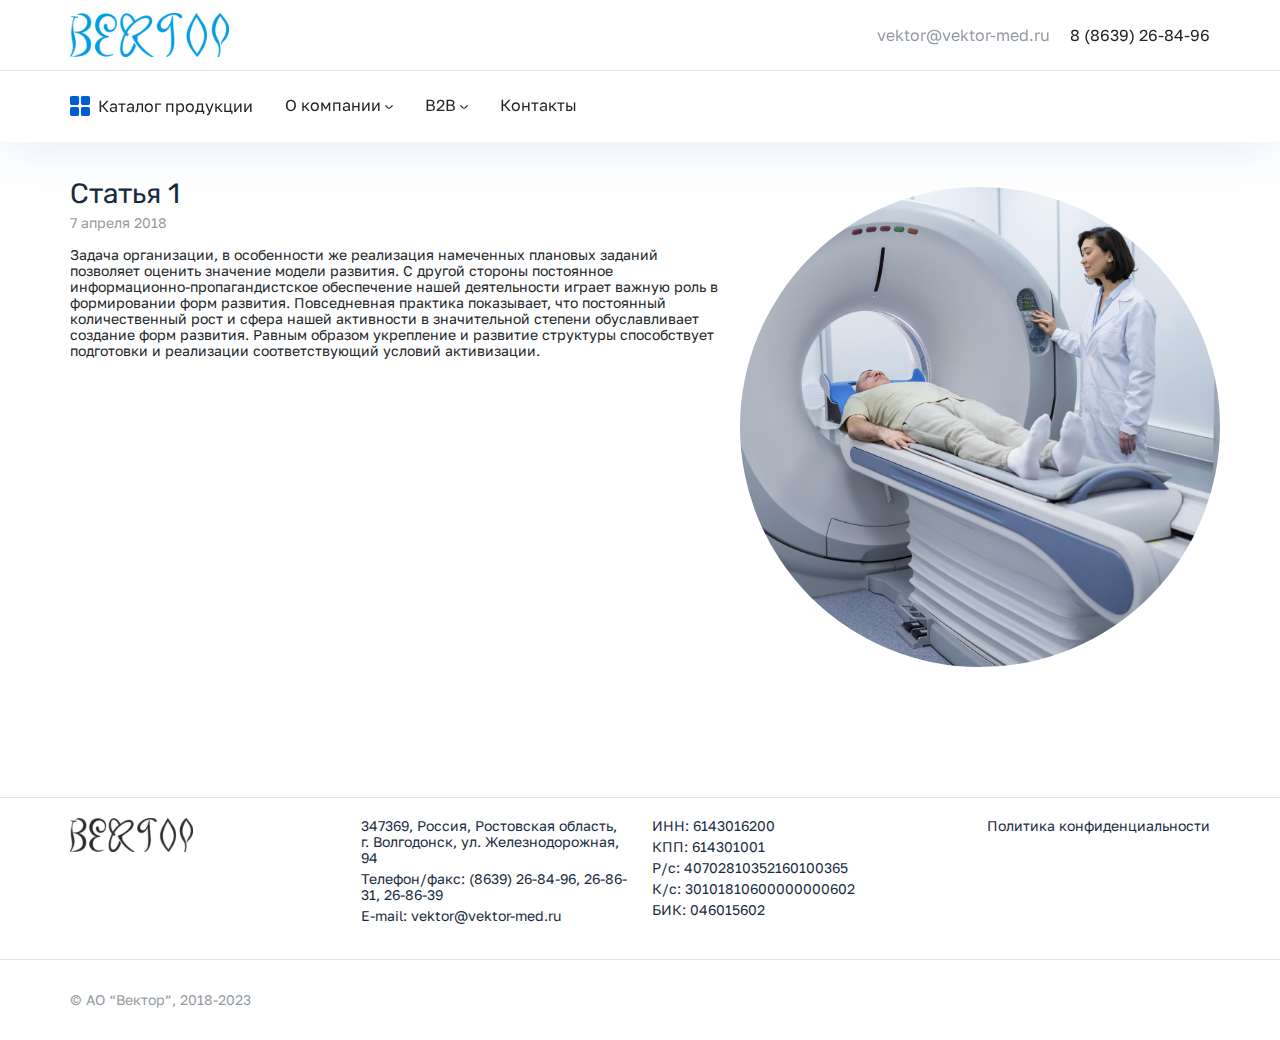
==== articles-single.html @ 9972ec4e "single article page start" ====
<!DOCTYPE html>
<html lang="en">
<head>
    <meta charset="UTF-8">
    <meta http-equiv="X-UA-Compatible" content="IE=edge">
    <meta name="viewport" content="width=device-width, initial-scale=1.0">

    <!-- Bootstrap -->
    <link rel="stylesheet" href="./libs/bootstrap/bootstrap.min.css">

    <!-- Swiper -->
    <link rel="stylesheet" href="./libs/swiper/swiper-bundle.min.css">

    <!-- Fancybox -->
    <link rel="stylesheet" href="./libs/fancybox/fancybox.css">

    <!-- Styles -->
    <link rel="stylesheet" href="./css/style.css">
    <link rel="stylesheet" href="./css/vars.css">
    <link rel="stylesheet" href="./css/fonts.css">
    <link rel="stylesheet" href="./css/base.css">

    <title>Статья 1</title>
</head>
<body>
    <div class="wrapper">
        <!-- Header -->
        <div class="position-sticky top-0 z-100" id="headerBox">
            <header class="header">
                <!-- Top -->
                <div class="header__top">
                    <div class="container">
                        <div class="header__top-inner d-flex justify-content-between align-items-center">
                            <!-- Desctop -->
                            <div class="header__logo">
                                <a href="/">
                                    <img src="./assets/logo/logo-header.svg" alt="logo" class="head-logo">
                                </a>
                            </div>
                            <div class="header__contact d-none d-md-block">
                                <a href="mailto:vektor@vektor-med.ru" class="contact-email pe-3">vektor@vektor-med.ru</a>
                                <a href="tel:+88639268496" class="contact-phone">8 (8639) 26-84-96</a>
                            </div>
                            <!-- ====== -->
                            <!-- Mobile -->
                            <div class="header__bottom-mobile d-flex align-items-center d-md-none">
                                <a href="#" class="header__catalog-link d-flex align-items-center pe-4" type="button" data-bs-toggle="offcanvas" data-bs-target="#mobileCatalog" aria-controls="mobileCatalog">
                                    <svg class="icon me-2">
                                        <use xlink:href="#catalog-item"></use>
                                    </svg>
                                    <span>Каталог</span>
                                </a>

                                <!-- offcanvas for catalog -->
                                <div class="offcanvas offcanvas-start" tabindex="-1" id="mobileCatalog" aria-labelledby="mobileCatalogLabel">
                                    <div class="offcanvas-header offcanvas-header-menu">
                                        <h5 class="offcanvas-title mobile-menu-title" id="mobileCatalogLabel">Каталог</h5>
                                        <button type="button" class="btn-close" data-bs-dismiss="offcanvas" aria-label="Close"></button>
                                    </div>
                                    <div class="offcanvas-body">
                                        <ul class="nav catalog-nav">
                                            <li><a class="catalog-item" href="#">Золотые внутриматочные спирали</a></li>
                                            <li><a class="catalog-item" href="#">Серебряные внутриматочные спирали</a></li>
                                            <li><a class="catalog-item" href="#">Внутриматочные спирали с прополисом и календулой</a></li>
                                            <li><a class="catalog-item" href="#">Кольцеобразные внутриматочные спирали</a></li>
                                            <li><a class="catalog-item" href="#">Ф-образные внутриматочные спирали (аналог "Мультилоад")</a></li>
                                            <li><a class="catalog-item" href="#">Т-образные внутриматочные спирали</a></li>
                                            <li><a class="catalog-item" href="#">Устройство для внутриматочной биопсии УВБ - «Вектор»</a></li>
                                            <li><a class="catalog-item" href="#">Аспиратор вакуумный мануальный АВМ - "Вектор"</a></li>
                                        </ul>
                                    </div>
                                </div>
                                <!-- ====== -->

                                <a href="#" class="header-btn-burger" type="button" data-bs-toggle="offcanvas" data-bs-target="#mobileMenu" aria-controls="mobileMenu">
                                    <span class="burger-line"></span>
                                    <span class="burger-line"></span>
                                    <span class="burger-line"></span>
                                </a>

                                <!-- offcanvas for menu -->
                                <div class="offcanvas offcanvas-start" tabindex="-1" id="mobileMenu" aria-labelledby="mobileMenuLabel">
                                    <div class="offcanvas-header offcanvas-header-menu">
                                        <h5 class="offcanvas-title mobile-menu-title" id="mobileMenuLabel">Меню</h5>
                                        <button type="button" class="btn-close" data-bs-dismiss="offcanvas" aria-label="Close"></button>
                                    </div>
                                    <div class="offcanvas-body">
                                        <nav class="offcanvas__navbar navbar">
                                            <ul class="offcanvas__navbar-list nav flex-column">
                                                <li class="list-item">
                                                    <a href="#" class="nav-link dropdown-toggle" data-bs-toggle="dropdown" aria-expanded="false">
                                                        <span>О компании</span>
                                                        <svg class="icon arrow">
                                                            <use xlink:href="#menu-arrow"></use>
                                                        </svg>
                                                    </a>
                                                    <ul class="dropdown-menu dropdown-menu-mobile">
                                                        <li><a class="dropdown-item" href="#">Наши патенты</a></li>
                                                        <li><a class="dropdown-item" href="#">Наши изобретатели</a></li>
                                                        <li><a class="dropdown-item" href="#">Наше руководство</a></li>
                                                        <li><a class="dropdown-item" href="/articles.html">Статьи</a></li>
                                                    </ul>
                                                </li>
                                                <li class="list-item">
                                                    <a href="#" class="nav-link dropdown-toggle" data-bs-toggle="dropdown" aria-expanded="false">
                                                        <span>B2B</span>
                                                        <svg class="icon arrow">
                                                            <use xlink:href="#menu-arrow"></use>
                                                        </svg>
                                                    </a>
                                                    <ul class="dropdown-menu dropdown-menu-mobile">
                                                        <li><a class="dropdown-item" href="#">Коммерческое предложение</a></li>
                                                        <li><a class="dropdown-item" href="#">Оплата</a></li>
                                                        <li><a class="dropdown-item" href="#">Доставка</a></li>
                                                        <li><a class="dropdown-item" href="#">Реквизиты</a></li>
                                                    </ul>
                                                </li>
                                                <li class="list-item">
                                                    <a href="#" class="nav-link">
                                                        Контакты
                                                    </a>
                                                </li>
                                            </ul>
                                        </nav>
                                    </div>
                                </div>
                                <!-- ====== -->
                            <!-- ====== -->
                            </div>
                        </div>
                    </div>
                </div>
                <!-- Bottom -->
                <div class="header__bottom d-none d-md-block">
                    <div class="container">
                        <div class="header__bottom-inner d-flex align-items-center">
                            <a href="#" class="header__catalog-link d-none d-md-flex align-items-center" type="button" data-bs-toggle="offcanvas" data-bs-target="#catalogMenu" aria-controls="catalogMenu">
                                <svg class="icon me-2">
                                    <use xlink:href="#catalog-item"></use>
                                </svg>
                                <span>Каталог продукции</span>
                            </a>
                            
                            <!-- Navigation -->
                            <nav class="header__navbar navbar d-none d-md-block ms-3">
                                <ul class="header__navbar-list nav">
                                    <li class="list-item">
                                        <a href="#" class="nav-link dropdown-toggle" data-bs-toggle="dropdown" aria-expanded="false">
                                            <span>О компании</span>
                                            <svg class="icon arrow">
                                                <use xlink:href="#menu-arrow"></use>
                                            </svg>
                                        </a>
                                        <ul class="dropdown-menu dropdown-company">
                                            <li><a class="dropdown-item" href="#">Наши патенты</a></li>
                                            <li><a class="dropdown-item" href="#">Наши изобретатели</a></li>
                                            <li><a class="dropdown-item" href="#">Наше руководство</a></li>
                                            <li><a class="dropdown-item" href="/articles.html">Статьи</a></li>
                                        </ul>
                                    </li>
                                    <li class="list-item">
                                        <a href="#" class="nav-link dropdown-toggle" data-bs-toggle="dropdown" aria-expanded="false">
                                            <span>B2B</span>
                                            <svg class="icon arrow">
                                                <use xlink:href="#menu-arrow"></use>
                                            </svg>
                                        </a>
                                        <ul class="dropdown-menu dropdown-b2b">
                                            <li><a class="dropdown-item" href="#">Коммерческое предложение</a></li>
                                            <li><a class="dropdown-item" href="#">Оплата</a></li>
                                            <li><a class="dropdown-item" href="#">Доставка</a></li>
                                            <li><a class="dropdown-item" href="#">Реквизиты</a></li>
                                        </ul>
                                    </li>
                                    <li class="list-item">
                                        <a href="#" class="nav-link">
                                            Контакты
                                        </a>
                                    </li>
                                </ul>
                            </nav>
                            <!-- ======= -->
                        </div>
                    </div>
                </div>
            </header>
            <div class="offcanvas offcanvas-top offcanvas-catalog" tabindex="-1" id="catalogMenu" aria-labelledby="catalogMenuLabel">
                <div class="container d-flex flex-row-reverse">
                    <div class="offcanvas-header d-block">
                        <button type="button" class="btn-close" data-bs-dismiss="offcanvas" aria-label="Close"></button>
                    </div>
                    <div class="offcanvas-body">
                        <ul class="nav catalog-nav flex-column">
                            <li><a class="catalog-item" href="#">Золотые внутриматочные спирали</a></li>
                            <li><a class="catalog-item" href="#">Серебряные внутриматочные спирали</a></li>
                            <li><a class="catalog-item" href="#">Внутриматочные спирали с прополисом и календулой</a></li>
                            <li><a class="catalog-item" href="#">Кольцеобразные внутриматочные спирали</a></li>
                            <li><a class="catalog-item" href="#">Ф-образные внутриматочные спирали (аналог "Мультилоад")</a></li>
                            <li><a class="catalog-item" href="#">Т-образные внутриматочные спирали</a></li>
                            <li><a class="catalog-item" href="#">Устройство для внутриматочной биопсии УВБ - «Вектор»</a></li>
                            <li><a class="catalog-item" href="#">Аспиратор вакуумный мануальный АВМ - "Вектор"</a></li>
                        </ul>
                    </div>
                </div>
            </div>
        </div>
        <main class="main flex-grow-1 flex-shrink-1">
            <!-- Single detail article -->
            <section class="detail-article">
                <div class="container">
                    <div class="detail-article__inner">
                        <h2 class="section-title title-main">Статья 1</h2>
                        <p class="articles-cards__content-date">7 апреля 2018</p>

                        <div class="detail-article__content row flex-md-row-reverse">
                            <div class="detail-article__content-img-box img-box col-md-5">
                                <img class="img" src="./assets/images/main-page/img3.jpg" alt="">
                            </div>
                            <div class="detail-article__content-text col-md-7">
                                <p>
                                    Задача организации, в особенности же реализация намеченных плановых заданий позволяет оценить значение модели развития. 
                                    С другой стороны постоянное информационно-пропагандистское обеспечение нашей деятельности играет важную роль в формировании форм развития. 
                                    Повседневная практика показывает, что постоянный количественный рост и сфера нашей активности в значительной степени обуславливает создание форм развития. 
                                    Равным образом укрепление и развитие структуры способствует подготовки и реализации соответствующий условий активизации.
                                </p>
                            </div>
                        </div>
                    </div>
                </div>
            </section>
        </main>
        <!-- Footer -->
        <footer class="footer">
            <div class="footer-top">
                <div class="container">
                    <div class="footer-top__inner row">
                        <div class="footer-logo mb-3 mb-lg-0 col-lg-3">
                            <a href="/">
                                <img class="f-logo" src="./assets/logo/logo-footer.svg" alt="Логотип для подвала">
                            </a>
                        </div>
                        <div class="footer-address mb-3 mb-lg-0 col-lg-3">
                            <p>347369, Россия, Ростовская область, г. Волгодонск, ул. Железнодорожная, 94</p>
                            <p>Телефон/факс: (8639) 26-84-96, 26-86-31, 26-86-39</p>
                            <p>E-mail: vektor@vektor-med.ru</p>
                        </div>
                        <div class="footer-requisites mb-3 col-lg-3">
                            <p>ИНН: 6143016200</p>
                            <p>КПП: 614301001</p>
                            <p>Р/с: 40702810352160100365</p>
                            <p>К/с: 30101810600000000602</p>
                            <p>БИК: 046015602</p>
                        </div>
                        <div class="footer-policy col-lg-3 mb-lg-0 text-lg-end">
                            <a href="#">Политика конфиденциальности</a>
                        </div>
                    </div>
                </div>
            </div>
            <div class="footer-bottom">
                <div class="container">
                    <div class="footer-bottom__inner">
                        <div class="footer-bottom__all-right">
                            <p>© АО “Вектор”, 2018-2023</p>
                        </div>
                    </div>
                </div>
            </div>

            <!-- Icons -->
            <svg width="0" height="0" class="hidden">
                <symbol fill="none" xmlns="http://www.w3.org/2000/svg" viewBox="0 0 20 20" id="catalog-item">
                  <path d="M0 1.81818C0 0.814028 0.814028 0 1.81818 0H7.27273C8.27688 0 9.09091 0.814028 9.09091 1.81818V7.27273C9.09091 8.27688 8.27688 9.09091 7.27273 9.09091H1.81818C0.814028 9.09091 0 8.27688 0 7.27273V1.81818Z" fill="#005ED2"></path>
                  <path d="M10.9091 1.81818C10.9091 0.814028 11.7231 0 12.7273 0H18.1818C19.186 0 20 0.814028 20 1.81818V7.27273C20 8.27688 19.186 9.09091 18.1818 9.09091H12.7273C11.7231 9.09091 10.9091 8.27688 10.9091 7.27273V1.81818Z" fill="#005ED2"></path>
                  <path d="M0 12.7273C0 11.7231 0.814028 10.9091 1.81818 10.9091H7.27273C8.27688 10.9091 9.09091 11.7231 9.09091 12.7273V18.1818C9.09091 19.186 8.27688 20 7.27273 20H1.81818C0.814028 20 0 19.186 0 18.1818V12.7273Z" fill="#005ED2"></path>
                  <path d="M10.9091 12.7273C10.9091 11.7231 11.7231 10.9091 12.7273 10.9091H18.1818C19.186 10.9091 20 11.7231 20 12.7273V18.1818C20 19.186 19.186 20 18.1818 20H12.7273C11.7231 20 10.9091 19.186 10.9091 18.1818V12.7273Z" fill="#005ED2"></path>
                </symbol>

                <symbol fill="none" xmlns="http://www.w3.org/2000/svg" viewBox="0 0 10 6" id="menu-arrow">
                    <path d="M8.95866 1.41669L7.57537 2.81237C6.47223 3.9254 5.92066 4.48192 5.24838 4.56761C5.08367 4.5886 4.91699 4.5886 4.75227 4.56761C4.07999 4.48192 3.52842 3.9254 2.42528 2.81237L1.04199 1.41669" stroke="#182B3F" stroke-width="1.5" stroke-linecap="round"></path>
                </symbol>

                <symbol fill="none" xmlns="http://www.w3.org/2000/svg" viewBox="0 0 18 12" id="arrow">
                    <path d="M1 5.25C0.585786 5.25 0.25 5.58579 0.25 6C0.25 6.41422 0.585786 6.75 1 6.75L1 5.25ZM17 6.75C17.4142 6.75 17.75 6.41421 17.75 6C17.75 5.58579 17.4142 5.25 17 5.25V6.75ZM13.528 0.467309C13.2338 0.175726 12.7589 0.177844 12.4673 0.472041C12.1757 0.766238 12.1778 1.24111 12.472 1.53269L13.528 0.467309ZM14.763 2.74731L14.235 3.28L14.763 2.74731ZM14.763 9.25269L15.2909 9.78538L14.763 9.25269ZM12.472 10.4673C12.1778 10.7589 12.1757 11.2338 12.4673 11.528C12.7589 11.8222 13.2338 11.8243 13.528 11.5327L12.472 10.4673ZM16.9801 5.68667L17.7241 5.59184V5.59184L16.9801 5.68667ZM16.9801 6.31333L17.7241 6.40816V6.40816L16.9801 6.31333ZM1 6.75L17 6.75V5.25L1 5.25L1 6.75ZM12.472 1.53269L14.235 3.28L15.2909 2.21462L13.528 0.467309L12.472 1.53269ZM14.235 8.72L12.472 10.4673L13.528 11.5327L15.2909 9.78538L14.235 8.72ZM14.235 3.28C14.9505 3.98914 15.4413 4.47718 15.7734 4.8907C16.096 5.2924 16.2067 5.55042 16.2361 5.7815L17.7241 5.59184C17.6453 4.97372 17.3504 4.45878 16.9429 3.95146C16.545 3.45597 15.9814 2.89892 15.2909 2.21462L14.235 3.28ZM15.2909 9.78538C15.9814 9.10108 16.545 8.54403 16.9429 8.04854C17.3504 7.54121 17.6453 7.02628 17.7241 6.40816L16.2361 6.2185C16.2067 6.44958 16.096 6.7076 15.7734 7.10929C15.4413 7.52282 14.9505 8.01086 14.235 8.72L15.2909 9.78538ZM16.2361 5.7815C16.2546 5.92659 16.2546 6.07341 16.2361 6.2185L17.7241 6.40816C17.7586 6.13714 17.7586 5.86286 17.7241 5.59184L16.2361 5.7815Z" fill="#182B3F"></path>
                </symbol>
            </svg>
        </footer>
    </div>
    
     <!-- Bootstrap -->
     <script src="./libs/bootstrap/bootstrap.bundle.min.js"></script>

     <!-- Swiper -->
     <script src="./libs/swiper/swiper-bundle.min.js"></script>

     <!-- Fancybox -->
     <script src="./libs/fancybox/fancybox.umd.js"></script>
 
     <!-- Scripts -->
     <script src="./js/main.js"></script>
</body>
</html>
---- css/style.css ----
/* Header styles START */
.header {
    background-color: #fff;
    box-shadow: 0px 8px 50px rgba(0, 94, 210, 0.1);
    position: relative;
    z-index: 100;
}

.z-100{
    z-index: 100 !important;
}

.header__top {
    padding: 13px 0;
}

@media (min-width: 768px) {
    .header__top {
        border-bottom: 1px solid #E4E4E4;
    }
}

.head-logo {
    max-width: 123px;
}

@media (min-width: 768px) {
    .head-logo {
        max-width: 159px;
    }
}

.contact-email {
    color: var(--color-gray);
}

.contact-phone {
    color: var(--color-main-text);
}

.header__bottom {
    padding: 25px 0;
}

.header__bottom-inner a {
    color: var(--color-main-text);
}

.offcanvas-catalog{
    box-shadow: 0px 2px 80px rgba(119, 145, 177, 0.18);
}

.offcanvas-catalog.offcanvas-top{
    top: 142px;
    height: fit-content;
    border: none;
    z-index: 80;
} 

.offcanvas-catalog .offcanvas-body,
.offcanvas-catalog .offcanvas-header{
    padding: 30px 0;
}

#headerBox .offcanvas-backdrop{
    background-color: transparent;
    z-index: 0;
}

.icon {
    width: 20px;
    height: 20px;
}

.burger-line {
    display: block;
    width: 14px;
    height: 2px;
    background-color: var(--accent-color);
    border-radius: 20px;
    margin-bottom: 4px;
}

.burger-line:last-child{
    margin-bottom: 0;
}

.offcanvas-header-menu{
    padding: 20px;
    box-shadow: 0px 8px 50px rgba(0, 94, 210, 0.1);
}

.mobile-menu-title{
    font-family: 'Rubik-Regular';
    font-weight: 400;
    font-size: 18px;
    line-height: 21px;
}

.header__navbar {
    padding: 0;
}

.nav-link {
    padding: 0 16px;
    color: var(--color-main-text);
}

.nav-link::after{
    display: none;
}

.icon.arrow{
    width: 8px;
    -webkit-transition: .2s;
    transition: .2s;
}

.list-item:hover .icon.arrow{
    transform: rotate(180deg);
    -webkit-transform: rotate(180deg);
    fill: var(--accent-color);
}

.header__navbar .dropdown-menu[data-bs-popper]{
    left: auto;
    margin-top: 35px;
}

.header__navbar .dropdown-menu{
    padding: 15px;
    border: 1px solid #EFF0FD;
    border-radius: 12px;
    box-shadow: 0px 8px 40px rgba(69, 74, 79, 0.08);

    color: var(--accent-color);
}

.dropdown-menu-mobile{
    position: relative;
    background: transparent;
    border: 0;
}

.dropdown-menu[data-bs-popper].dropdown-menu-mobile{
    left: 10px;
}

#mobileMenu .list-item{
    margin-bottom: 15px;
}

#mobileMenu .dropdown-item{
    color: var(--accent-color);
}

.catalog-nav li{
    margin-bottom: 10px;
    color: var(--accent-color);
}
/* Header styles END */

/* ==MAIN PAGE START== */

/* About section styles START */
.about {
    padding-top: 40px;
}

.about-card-item {
    margin-bottom: 20px;
}

.about-card-box {
    border: 1px solid rgba(228, 228, 228, 1);
    border-radius: 12px;
    height: 100%;
    min-height: 170px;
    padding: 20px;
}

@media (min-width: 992px) {
    .about-card-box {
        min-height: 180px;
        padding: 30px;
    }
}

.about__inner-cards.row>*{
    padding-left: 5px;
    padding-right: 5px;
}

.about-card__title {
    font-family: 'Rubik-Medium';
    font-weight: 500;
    font-size: 32px;
    line-height: 38px;
    color: var(--accent-color);
    margin-bottom: 15px;
}

@media (min-width: 992px) {
    .about-card__title {
        font-size: 58px;
        line-height: 68px;
        margin-bottom: 10px;
    }
}

.about-card__text {
    font-size: 12px;
    line-height: 14px;
    color: #000000;
}

@media (min-width: 992px) {
    .about-card__text {
        font-size: 18px;
        line-height: 21px;
    }
}

.about__inner-img-box .img-box{
    padding-top: 56%;
    max-width: 220px;
    height: 220px;
    margin: 0 auto;
}

@media (min-width: 768px) {
    .about__inner-img-box .img-box{
        padding-top: 100%;
        max-width: 100%;
        height: auto;
    }
}

.about-img {
    border-radius: 50%;
}

.about-img.img {
    max-width: 220px;
    max-height: 220px;
    object-fit: cover;
}

@media (min-width: 768px) {
    .about-img.img {
        width: 100%;
        max-width: 100%;
        max-height: 100%;
        object-fit: cover;
    }
}
/* About section styles END */

/* Slider & Category section styles START */
/* Slider START */
.category{
    padding-top: 40px;
}

.category-slider__card{
    background-image: url("/assets/images/main-page/background.png");
    background-repeat: no-repeat;
    background-color: var(--cards-bg);
    background-position: bottom right;
    border-radius: 12px;
    padding: 20px 0;
}

@media (min-width: 992px) {
    .category-slider__card{
        background-position: left;
        padding: 0;
    }
}

.category-slider-swiper{
    min-height: 391px;
}

@media (min-width: 992px) {
    .category-slider-swiper{
        min-height: 424px;
    }
}

.category-slider__slide .img-box {
    padding-top: 0%;
    max-width: 225px;
    height: 225px;
    margin: 0 auto;
}

@media (min-width: 992px) {
    .category-slider__slide{
        display: flex;
        flex-direction: row-reverse;
        justify-content: space-between;
    }

    .category-slider__slide .img-box {
        padding-top: 0%;
        max-width: 314px;
        height: 424px;
        margin: 0;
    }
}

.category-slider__slide-img {
    border-radius: 50%;
    max-width: 225px;
    max-height: 225px;
}

@media (min-width: 992px) {
    .category-slider__slide-img {
        border-radius: 0;
        border-top-right-radius: 12px;
        border-bottom-right-radius: 12px;
        max-width: 314px;
        max-height: 424px;
    }
}

.category-slider__slide-img.img{
    object-fit: cover;
}

.category-slider__slide-title{
    font-size: 20px;
    line-height: 23px;
    text-align: center;
    margin-top: 30px;
}

@media (min-width: 992px) {
    .category-slider__slide-title{
        font-size: 28px;
        line-height: 33px;
        text-align: start;
        margin-top: 0;
    }

    .category-slider__slide-text{
        padding: 30px 0 0 30px;
        max-width: 236px;
    }
}

.category-slider-pagination .swiper-pagination-bullet{
    width: 14px;
    height: 14px;
    background: transparent;
    border: 2px solid var(--text-main-color);
    opacity: 1;
}

@media (min-width: 992px) {
    .swiper-pagination.category-slider-pagination{
        width: auto;
        left: 30px;
        bottom: 30px;
    }
}

.category-slider-pagination .swiper-pagination-bullet-active{
    background: var(--text-main-color);
}

.swiper-btn{
    background-repeat: no-repeat;
    background-position: center;

    width: 40px;
    height: 40px;
    background-color: #fff;
    border-radius: 50%;
}

.swiper-btn::after{
    content: '';
}

.category-slider-btn-prev{
    background-image: url('/assets/icons/left-arrow.svg');
}

.category-slider-btn-next{
    background-image: url('/assets/icons/right-arrow.svg');
}
/* Slider END */

/* Cards START */
.category-cards {
    padding-top: 20px;
}

@media (min-width: 992px) {
    .category__inner .category-cards {
        padding-top: 0;
        display: grid;
        grid-template-columns: repeat(2, 1fr);
        grid-gap: 10px;
    }
}

.category-cards__item {
    display: block;
    background-color: var(--cards-bg);
    background-image: url('/assets/images/main-page/background.png');
    background-repeat: no-repeat;
    background-position: right;
    border-radius: 12px;
    margin-bottom: 20px;
    transition-duration: 0.3s;
}

.category-cards__item:hover{
    background-position: -60%;
}

@media (min-width: 992px) {
    .category-cards__item {
        max-height: 100%;
        min-height: 202px;
        background-position: 20%;
        margin-bottom: 0;
    }

    .category__inner .category-cards__item:last-child {
        grid-column: 2 / 2;
        grid-row: 1 / 3;
    }
}

.category-cards__item:last-child{
    margin-bottom: 0;
}

.category-cards__content {
    display: flex;
    flex-direction: column;
    justify-content: space-between;
    padding: 20px;
    height: 100%;
}

.category-cards__content-text {
    margin-bottom: 24px;
}

.category-cards__content-title {
    font-size: 20px;
    line-height: 23px;
}

.cards__btn-arrow{
    width: 38px;
    height: 38px;
    background-color: #fff;
    display: flex;
    justify-content: center;
    align-items: center;
    border-radius: 50%;
}
.icon.right-arrow {
    width: 16px;
    height: 10px;
}
/* Cards END */

/* Slider & Category section styles START */

/* Our patents section styles START */
.our-patents {
    padding-top: 22px;
}

@media (min-width: 768px) {
    .our-patents {
        padding-top: 70px;
    }
}

.out-patents__img-box.img-box {
    padding-top: 144%;
}

@media (min-width: 768px) {
    .col-custom-2{
        width: 20%;
    }
}

/* Our patents section styles END */

/* Articles section styles START */
.articles{
    padding-top: 40px;
}

.cards__item--wide{
    background-image: none;
    background-color: transparent;
    border: 1px solid #E4E4E4;
}

@media (min-width: 992px) {
    .articles-cards{
        display: grid;
        grid-template-columns: repeat(4, 1fr);
        grid-gap: 10px;
    }

    .cards__item--wide{
        grid-column: auto / span 2;
        background-image: none;
        background-color: transparent;
    }
}

.articles-cards__content-date{
    font-size: 12px;
    line-height: 14px;
    color: var(--color-gray);
}

.articles-cards__content-title.title-main{
    font-size: 16px;
    line-height: 19px;
    max-width: 250px;
}

.cards__item--wide .cards__btn-arrow{
    border: 1px solid #E4E4E4;
}

.articles-cards__item-img-box.img-box{
    padding-top: 0%;
    max-width: 160px;
    height: 160px;
    margin: 0 auto;
}

@media (min-width: 768px) {
    .articles-cards__item-img-box.img-box{
        margin: 0;
    }
}

.articles-cards__img.img {
    border-radius: 50%;
    max-width: 160px;
    max-height: 160px;
    object-fit: cover;
}

.articles-cards__item-img-box.img-box{
    display: none;
}

.cards__item--wide .articles-cards__item-img-box{
    display: block;
}
/* Articles section styles END */

/* ==MAIN PAGE END== */

/* ==DETAIL ARTICLE PAGE START== */

.detail-article {
    padding-top: 40px;
}

.detail-article__inner {
}
.detail-article__inner .section-title.title-main {
    margin-bottom: 10px;
}

@media (min-width: 768px) {
    .articles-cards__content-date {
        font-size: 14px;
        line-height: 16px;
    }
}

.detail-article__content {
}
.detail-article__content-img-box.img-box {
    padding-top: 0%;
    max-width: 220px;
    height: 220px;
    margin: 0 auto;
}

.detail-article__content-img-box .img{
    border-radius: 50%;
    max-width: 220px;
    max-height: 220px;
    object-fit: cover;
}

@media (min-width: 1200px) {
    .detail-article__content-img-box.img-box {
        max-width: 480px;
        height: 480px;
        top: -60px;
    }

    .detail-article__content-img-box .img{
        max-width: 480px;
        max-height: 480px;
    }
}


.detail-article__content-text {
    margin-top: 20px;
    font-size: 12px;
    line-height: 14px;
}

@media (min-width: 768px) {
    .detail-article__content-text {
        margin-top: 0;
        font-size: 14px;
        line-height: 16px;
    }
}

/* ==DETAIL ARTICLE PAGE END== */

/* Footer styles START */
.footer {
    padding-top: 40px;
    font-size: 12px;
    line-height: 14px;
}

@media (min-width: 992px) {
    .footer{
        padding-top: 70px;
        font-size: 14px;
        line-height: 16px;
    }
}

.footer-top {
    border-top: 1px solid rgba(228, 228, 228, 1);
    border-bottom: 1px solid rgba(228, 228, 228, 1);
    padding: 20px 0;
}

.footer-top__inner {
    color: var(--text-main-color);
}

@media (min-width: 992px) {
    .f-logo {
        width: 123px;
    }
}

.footer-address p{
    margin-bottom: 5px;
}
.footer-requisites p{
    margin-bottom: 5px;
}
.footer-policy a{
    color: var(--text-main-color);
}
.footer-bottom {
    padding-top: 20px;
}

@media (min-width: 992px) {
    .footer-bottom {
        padding-top: 32px;
    }
}

.footer-bottom__all-right {
    color: var(--color-gray);
}
/* Footer styles END */
---- css/vars.css ----
/* Vars START */
:root{
    --accent-color: #005ED2;
    --text-main-color: #182B3F;
    --color-black: #000000;
    --color-gray: #949BA3;
    --hover-bcg: #1d6bca;
    --cards-bg: #F5F5F5;
}
/* Vars END */
---- css/fonts.css ----
/* Fonts */
@font-face {
    font-family: 'Rubik-Regular';
    font-weight: 400;
    font-style: normal;
    src:url('/fonts/Rubik-Regular.ttf') format('ttf'),
        url('/fonts/Rubik-Regular.woff') format('woff'),
        url('/fonts/Rubik-Regular.woff2') format('woff2');
}

@font-face {
    font-family: 'Rubik-Medium';
    font-weight: 500;
    font-style: normal;
    src:url('/fonts/Rubik-Medium.ttf') format('ttf'),
        url('/fonts/Rubik-Medium.woff') format('woff'),
        url('/fonts/Rubik-Medium.woff2') format('woff2');
}

@font-face {
    font-family: 'GolosText-Regular';
    font-weight: 400;
    font-style: normal;
    src:url('/fonts/GolosText-Regular.ttf') format('ttf'),
        url('/fonts/GolosText-Regular.woff') format('woff'),
        url('/fonts/GolosText-Regular.woff2') format('woff2');
}

@font-face {
    font-family: 'GolosText-Medium';
    font-weight: 500;
    font-style: normal;
    src:url('/fonts/GolosText-Medium.ttf') format('ttf'),
        url('/fonts/GolosText-Medium.woff') format('woff'),
        url('/fonts/GolosText-Medium.woff2') format('woff2');
}
---- css/base.css ----
/* Main styles START */
html{
    box-sizing: border-box;
    height: 100%;
}

*,*::after,*::before{
    box-sizing: inherit;
}

body{
    min-width: 320px;
    height: 100%;
    overflow-x: hidden;

    font-family: 'GolosText-Regular', 'Arial';
    font-weight: 400;
    font-size: 16px;
    line-height: 18px;
}

a{
    text-decoration: none;
}

.wrapper{
    min-height: 100vh;
    display: flex;
    flex-direction: column;
}
/* Main styles END */

/* Container START */
.container{
    padding: 0 20px;
}

@media (min-width: 576px) {
    .container{
        padding: 0;
    }
}

@media (min-width: 1400px) {
    .container{
        max-width: 1320px;
    }
}
/* Container END */

/* Button START */
.btn-main{
    background-color: var(--accent-color);
    border-radius: 30px;

    font-size: 14px;
    line-height: 17px;

    color: #fff;
}

.btn-main:hover{
    background-color: var(--hover-bcg);
    color: #fff;
}
/* Button END */

/* Title START */
.title-main{
    font-family: 'Rubik-Regular';
    font-weight: 400;
    color: var(--text-main-color);
}

.section-title {
    font-size: 20px;
    line-height: 23px;
    margin-bottom: 20px;
}

@media (min-width: 768px) {
    .section-title {
        font-size: 28px;
        line-height: 23px;
        margin-bottom: 30px;
    }
}
/* Title END */

/* Images styles START */
.img-box{
    width: 100%;
    padding-top: 100%;
    overflow: hidden;
    position: relative;
    display: block;
}

.img{
    position: absolute;
    top: 0;
    left: 0;
    width: 100%;
    height: 100%;
    object-fit: contain;
}
/* Images styles END */

/* Another similar component START */

/* Ссылка на показ всех элементов секции */
.section-detail__link {
    color: var(--text-main-color);
    font-size: 14px;
}

.section-detail__link .icon{
    margin-left: 13px;
}

@media (min-width: 768px) {
    .section-detail__link {
        font-size: 16px;
    }
}
/* ======= */

/* Another similar component END */
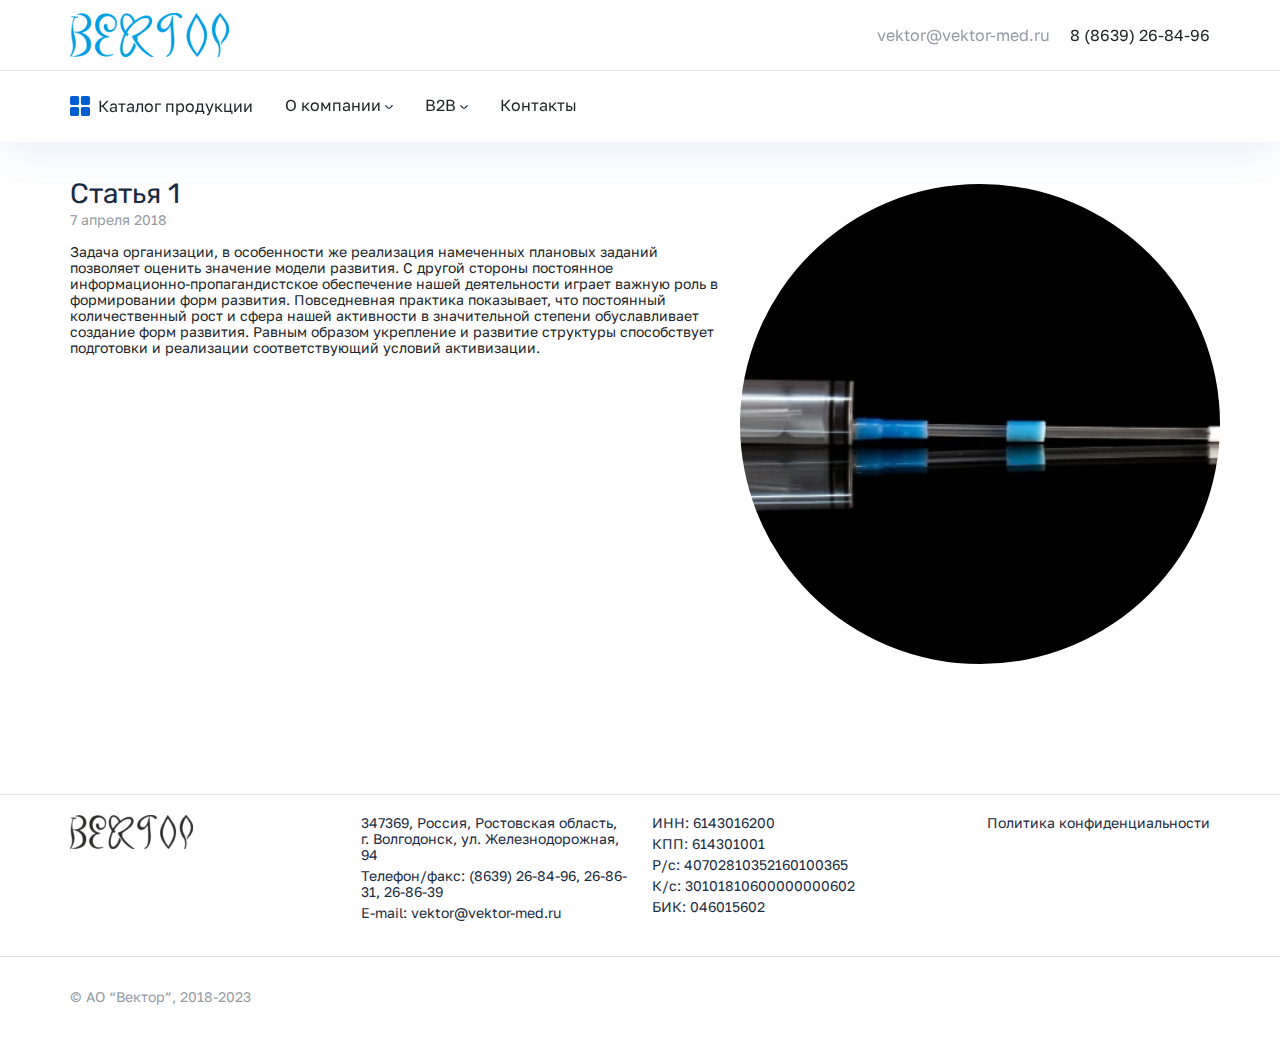
==== commit 3bdaf539: "single page done" ====
--- a/articles-single.html
+++ b/articles-single.html
@@ -214,7 +214,7 @@
 
                         <div class="detail-article__content row flex-md-row-reverse">
                             <div class="detail-article__content-img-box img-box col-md-5">
-                                <img class="img" src="./assets/images/main-page/img3.jpg" alt="">
+                                <img class="img" src="./assets/images/main-page/img1.jpg" alt="">
                             </div>
                             <div class="detail-article__content-text col-md-7">
                                 <p>
--- a/css/style.css
+++ b/css/style.css
@@ -576,10 +576,14 @@
     padding-top: 40px;
 }
 
-.detail-article__inner {
-}
 .detail-article__inner .section-title.title-main {
     margin-bottom: 10px;
+}
+
+@media (min-width: 768px) {
+    .detail-article__inner .section-title.title-main {
+        margin-bottom: 7px;
+    }
 }
 
 @media (min-width: 768px) {
@@ -589,8 +593,6 @@
     }
 }
 
-.detail-article__content {
-}
 .detail-article__content-img-box.img-box {
     padding-top: 0%;
     max-width: 220px;
@@ -605,11 +607,23 @@
     object-fit: cover;
 }
 
+@media (min-width: 992px) {
+    .detail-article__content-img-box.img-box {
+        max-width: 300px;
+        height: 300px;
+        top: -60px;
+    }
+
+    .detail-article__content-img-box .img{
+        max-width: 300px;
+        max-height: 300px;
+    }
+}
+
 @media (min-width: 1200px) {
     .detail-article__content-img-box.img-box {
         max-width: 480px;
         height: 480px;
-        top: -60px;
     }
 
     .detail-article__content-img-box .img{
@@ -617,7 +631,6 @@
         max-height: 480px;
     }
 }
-
 
 .detail-article__content-text {
     margin-top: 20px;
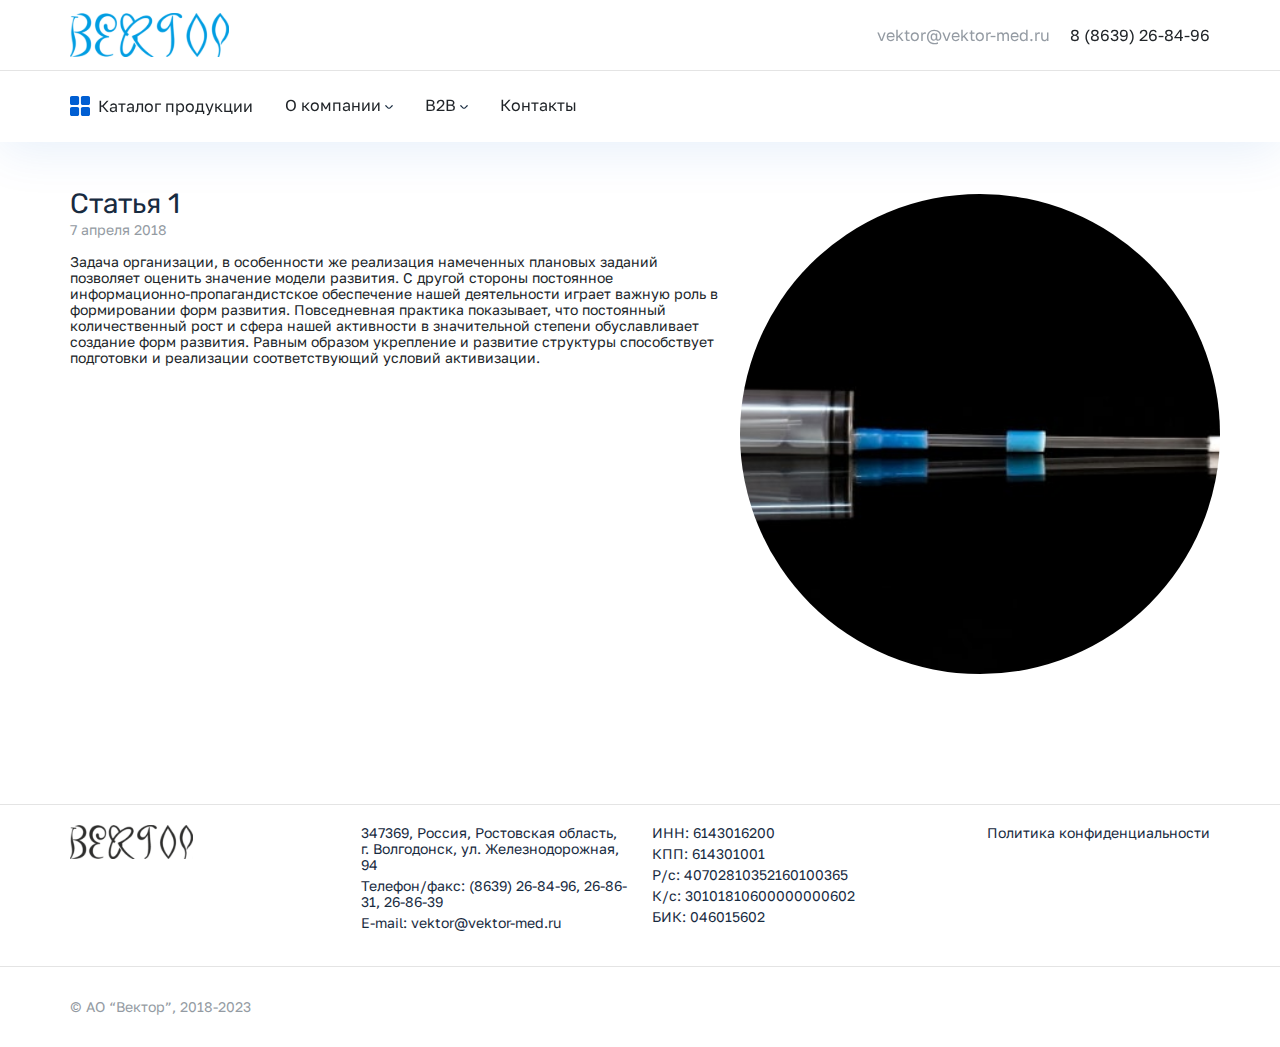
==== commit 7712837a: "delivery page done" ====
--- a/articles-single.html
+++ b/articles-single.html
@@ -206,7 +206,7 @@
         </div>
         <main class="main flex-grow-1 flex-shrink-1">
             <!-- Single detail article -->
-            <section class="detail-article">
+            <section class="detail-article section-padding-top">
                 <div class="container">
                     <div class="detail-article__inner">
                         <h2 class="section-title title-main">Статья 1</h2>
--- a/css/style.css
+++ b/css/style.css
@@ -486,7 +486,7 @@
     }
 }
 
-.out-patents__img-box.img-box {
+.our-patents__img-box.img-box {
     padding-top: 144%;
 }
 
@@ -571,11 +571,6 @@
 /* ==MAIN PAGE END== */
 
 /* ==DETAIL ARTICLE PAGE START== */
-
-.detail-article {
-    padding-top: 40px;
-}
-
 .detail-article__inner .section-title.title-main {
     margin-bottom: 10px;
 }
@@ -648,6 +643,197 @@
 
 /* ==DETAIL ARTICLE PAGE END== */
 
+/* ==OUR PATENTS PAGE START== */
+.patents__inner .section-title.title-main{
+    margin-bottom: 10px;
+}
+
+@media (min-width: 768px) {
+    .patents__inner .section-title.title-main{
+        margin-bottom: 30px;
+    }
+}
+/* ==OUR PATENTS PAGE END== */
+
+/* ==OUR INVENTORS & OUR LIDERS PAGES START== */
+
+.our-inventor__inner .section-title,
+.our-inventor__inner .section-title{
+    margin-bottom: 10px;
+}
+
+@media (min-width: 768px) {
+    .our-inventor__inner .section-title,
+    .our-inventor__inner .section-title {
+        margin-bottom: 20px;
+    }
+}
+
+.our-people__item {
+    padding: 0 5px;
+    margin-bottom: 10px;
+}
+
+.our-people__card {
+    padding: 20px;
+    border-radius: 12px;
+    border-color: #E4E4E4;
+    height: 100%;
+}
+
+@media (min-width: 992px) {
+    .our-people__card {
+        padding: 30px;
+    }
+}
+
+.our-people__img-box.img-box {
+    padding-top: 112%;
+    margin-bottom: 20px;
+}
+
+@media (min-width: 768px) {
+    .our-people__img-box.img-box {
+        padding-top: 0%;
+        max-width: 220px;
+        height: auto;
+        margin-bottom: 0;
+        margin-right: 20px;
+    }
+}
+
+@media (min-width: 992px) {
+    .our-people__img-box.img-box {
+        height: 225px;
+    }
+}
+
+.our-people__img-box .img {
+    object-fit: cover;
+}
+.our-people__item .card-body {
+    padding: 0;
+    color: #000;
+}
+.our-people__card-title {
+    font-size: 16px;
+    line-height: 19px;
+}
+
+.our-people__card-text {
+    font-size: 12px;
+    line-height: 14px;
+}
+
+/* ==OUR INVENTORS & OUR LIDERS PAGES END== */
+
+/* ==COMMERCE PAGE START== */
+
+.commerce .section-title {
+    margin-bottom: 10px;
+}
+
+@media (min-width: 992px) {
+    .commerce .section-title {
+        margin-bottom: 20px;
+    }
+}
+
+.commerce__documents-item {
+    border: 1px solid rgba(228, 228, 228, 1);
+    padding: 21px 20px;
+    border-bottom: 0.5px;
+}
+
+@media (min-width: 992px) {
+    .commerce__documents-item {
+        padding: 30px;
+    }
+}
+
+.commerce__documents-item:first-child{
+    border-top-left-radius: 12px;
+    border-top-right-radius: 12px;
+}
+
+.commerce__documents-item:last-child{
+    border-bottom-left-radius: 12px;
+    border-bottom-right-radius: 12px;
+    border-bottom: 1px solid rgba(228, 228, 228, 1);
+}
+
+.commerce__icon {
+    margin-right: 14px;
+}
+
+@media (min-width: 992px) {
+    .commerce__icon {
+        width: 37px;
+        height: 37px;
+        margin-right: 21px;
+    }
+}
+
+.commerce__document-name {
+    max-width: 154px;
+    color: #000;
+}
+
+@media (min-width: 992px) {
+    .commerce__document-name {
+        max-width: fit-content;
+        font-size: 20px;
+        line-height: 23px;
+    }
+}
+
+.commerce__document-download .btn-main {
+    padding: 11px 22px;
+}
+
+@media (min-width: 992px) {
+    .commerce__document-download .btn-main {
+        padding: 15px 68px;
+    }
+}
+
+/* ==COMMERCE PAGE END== */
+
+/* DELIVERY PAGE START */
+.delivery__inner {
+    font-size: 12px;
+    line-height: 14px;
+}
+
+@media (min-width: 768px) {
+    .delivery__inner {
+        font-size: 16px;
+        line-height: 19px;
+    }
+}
+
+.delivery .section-title {
+    margin-bottom: 10px;
+}
+
+@media (min-width: 768px) {
+    .delivery .section-title {
+        margin-bottom: 20px;
+    }
+}
+
+.delivery-slogan {
+    font-family: 'GolosText-Medium';
+    font-weight: 500;
+    margin-bottom: 7px;
+}
+.delivery-link {
+    color: #000;
+    text-decoration: underline;
+}   
+
+/* DELIVERY PAGE END */
+
 /* Footer styles START */
 .footer {
     padding-top: 40px;
--- a/css/base.css
+++ b/css/base.css
@@ -123,6 +123,16 @@
         font-size: 16px;
     }
 }
+
+.section-padding-top{
+    padding-top: 40px;
+}
+
+@media (min-width: 768px) {
+    .section-padding-top{
+        padding-top: 50px;
+    }
+}
 /* ======= */
 
 /* Another similar component END */